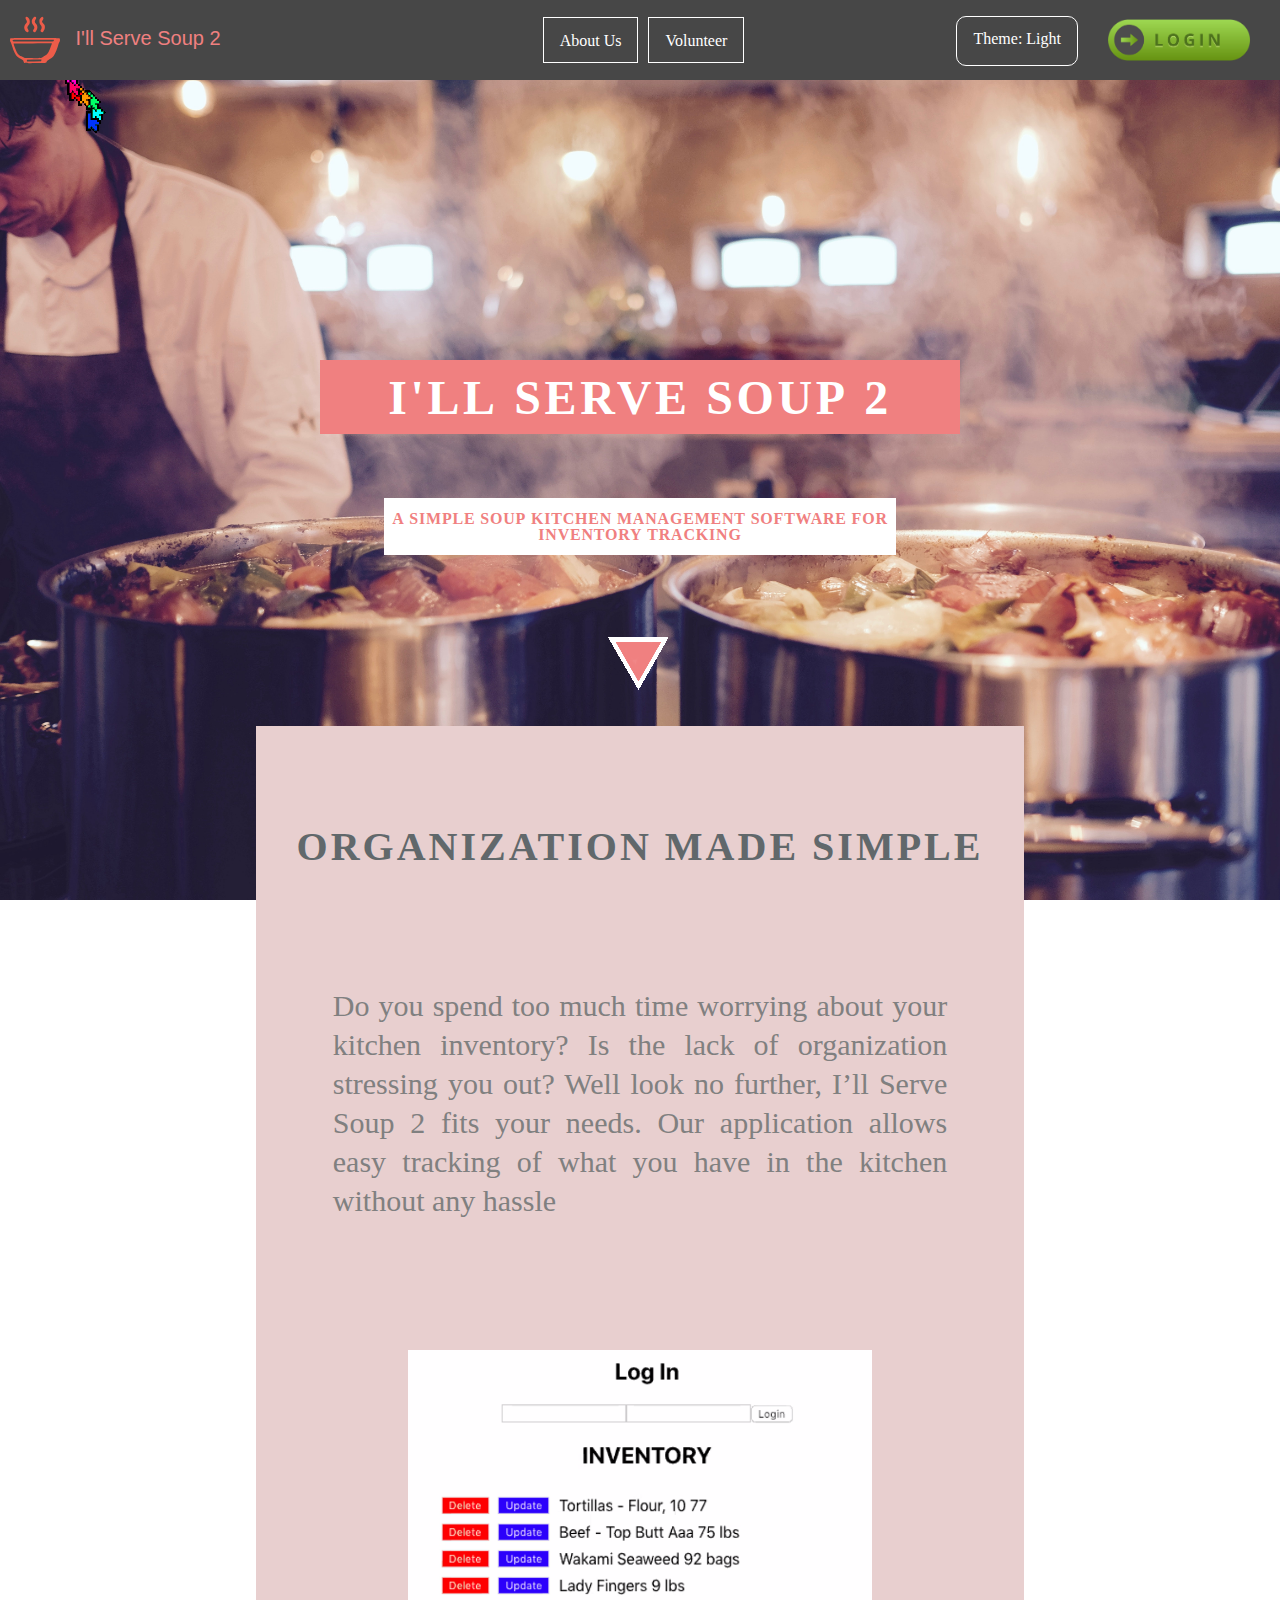
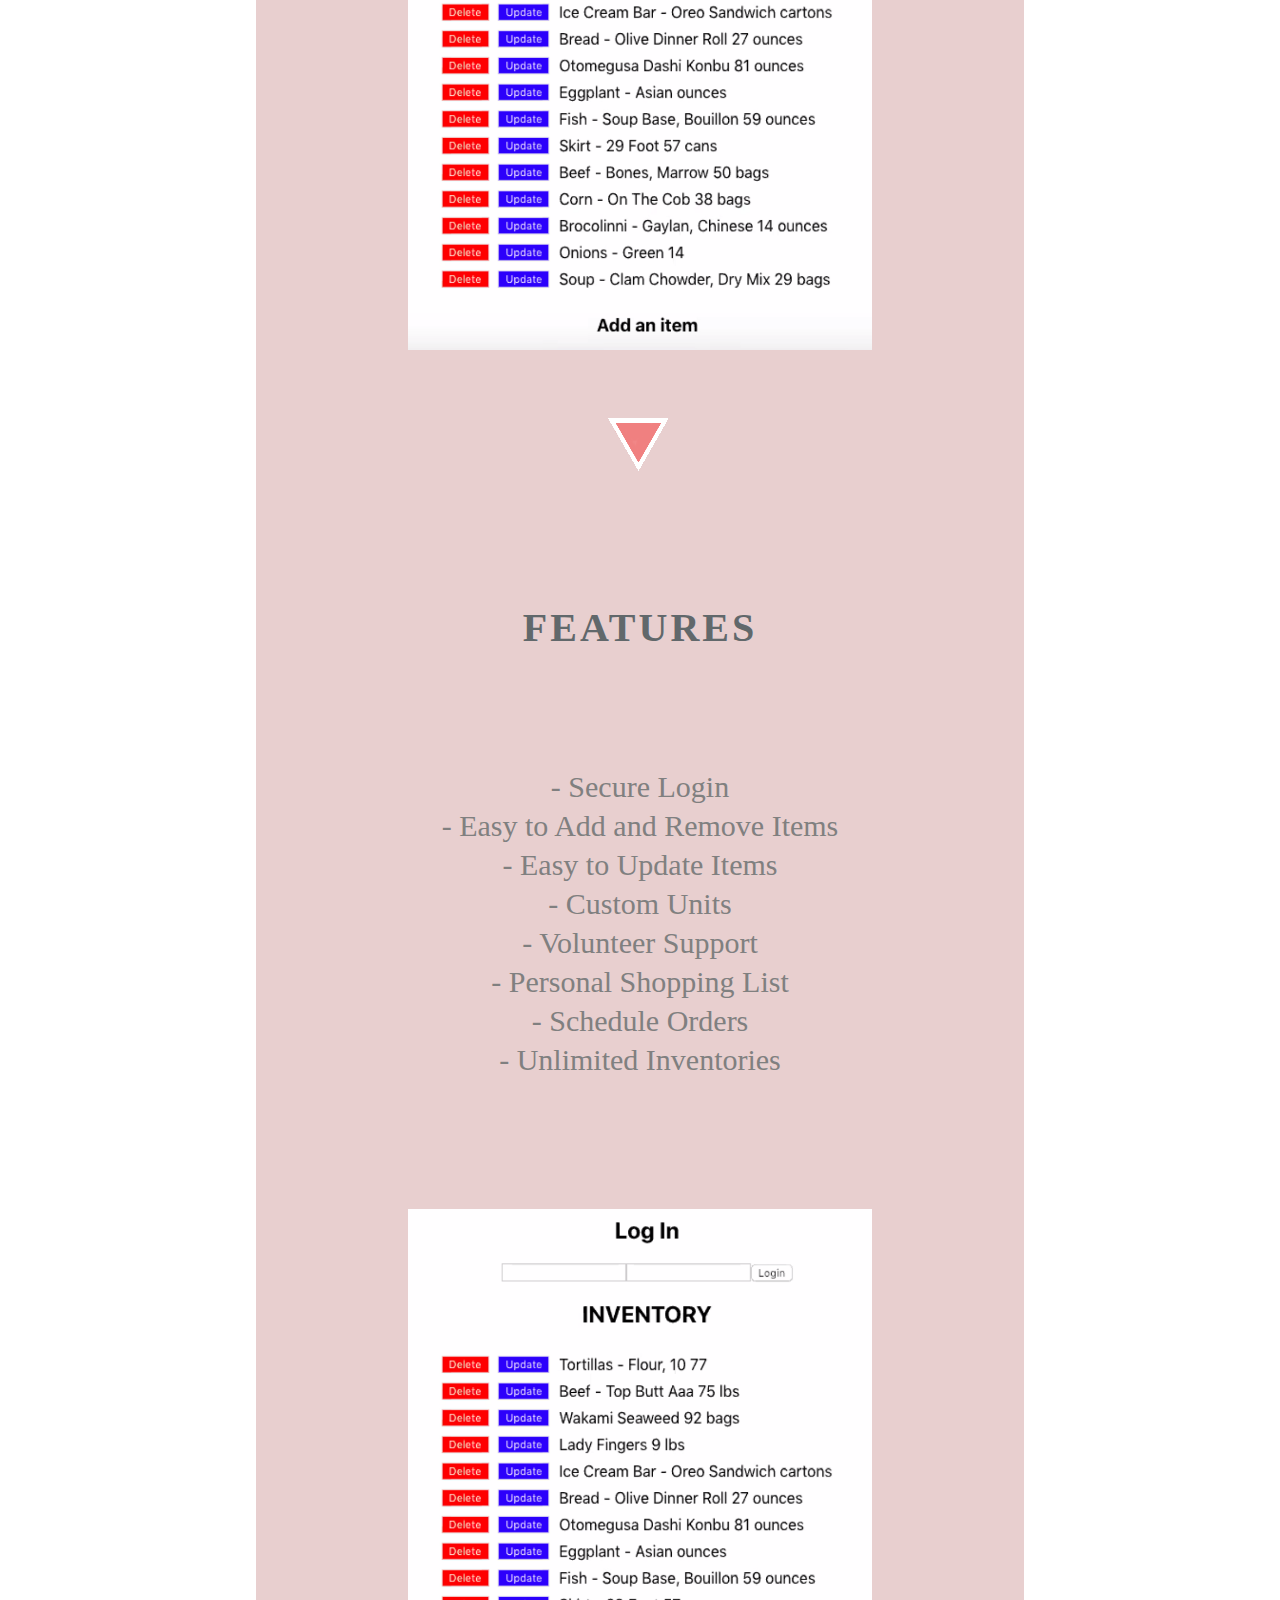
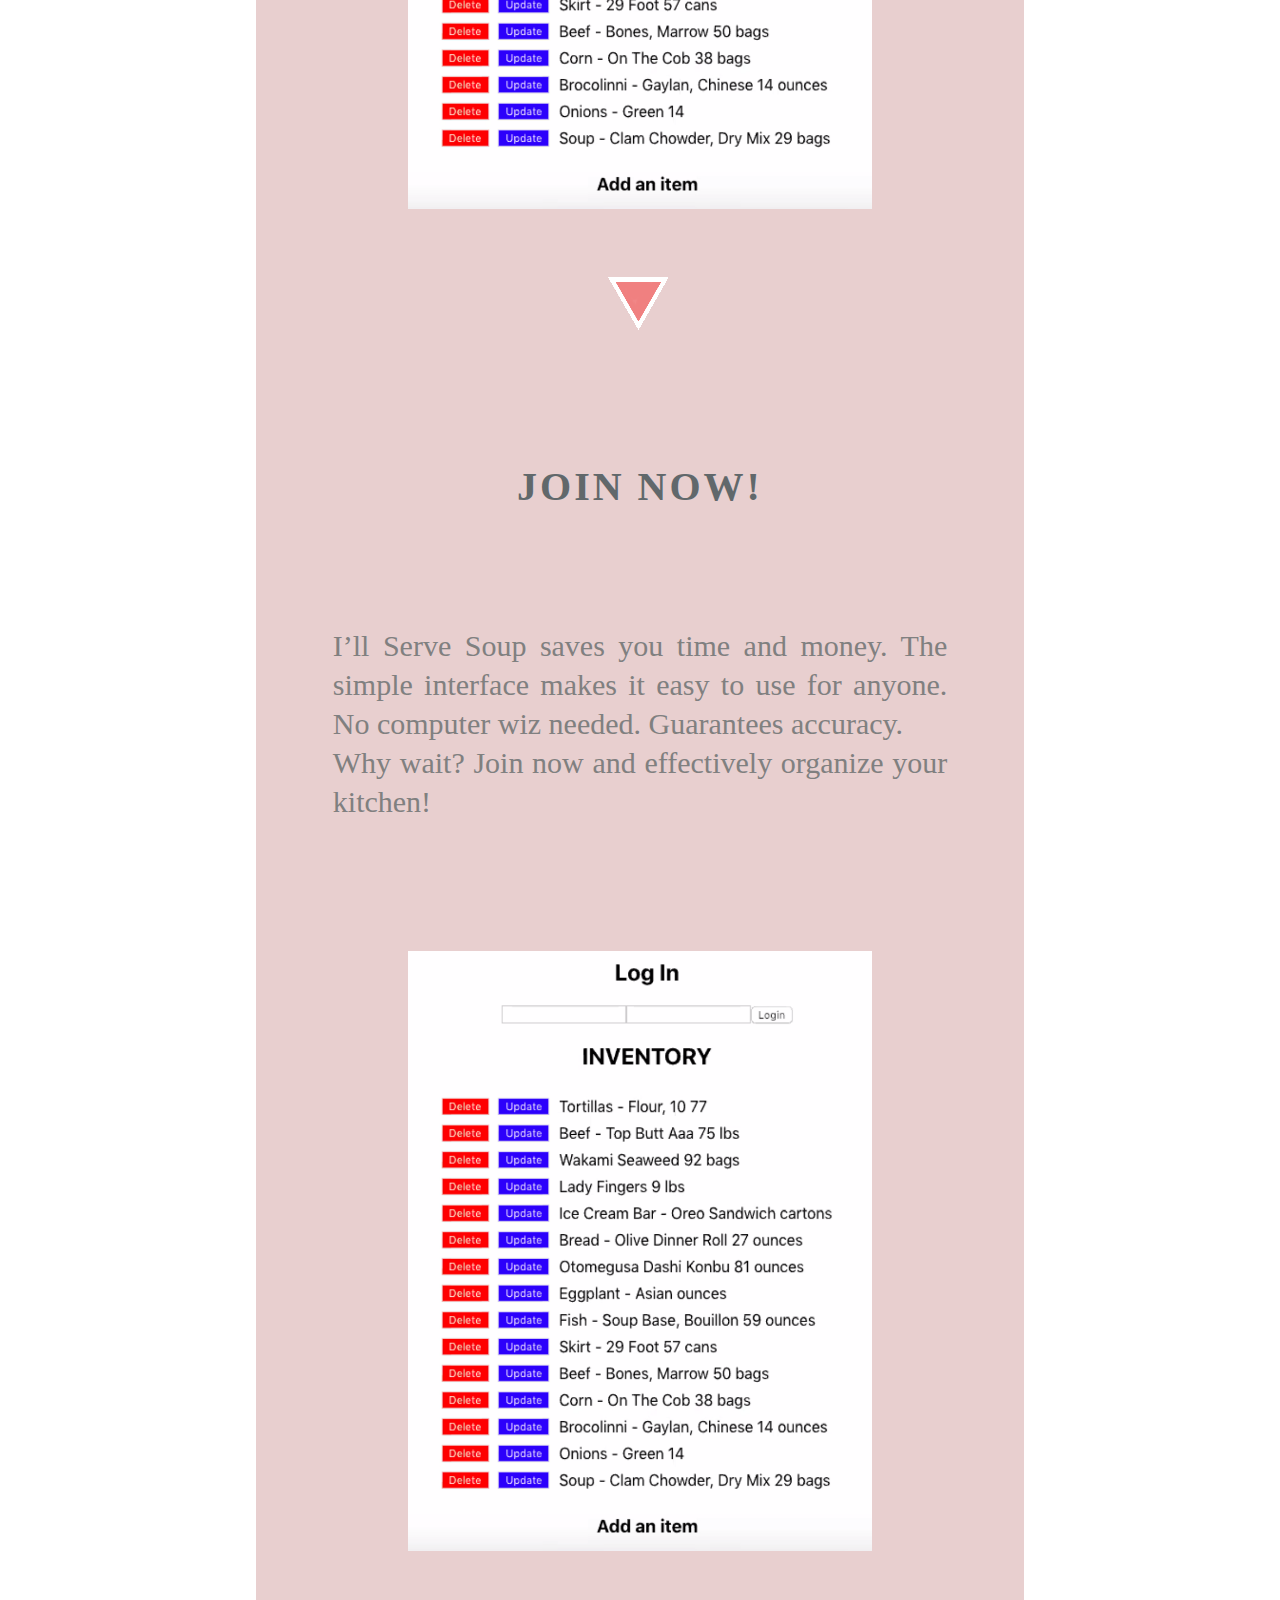
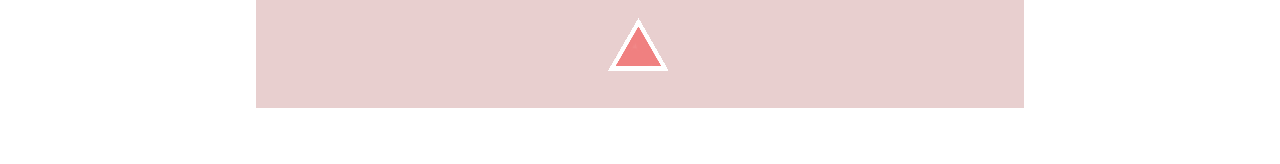
==== index.html @ d4e6e1e6 "added mouse trail" ====
<!DOCTYPE HTML>

<html>
    <head>
        <!-- PAGE TITLE AND SETUP -->
        <title>I'll Serve Soup 2</title>
        <meta charset="utf-8"/>
        <meta name="viewport" content="width=device-width, initial-scale=1, user-scalable=no" />
        <link rel="stylesheet" href="main.css" />
        <!-- END PAGE TITLE AND SETUP -->
    </head>
    <body>
        <div class="everything">
            <!-- cursor trail -->
            <div id="trail"> 
                <img src="/stretch/200.gif"   />
            </div>
            <!-- end cursor trail -->
            <!-- NAV -->
            <div class="nav">
                <div class="logo">
                    <img class="logosoup" style="vertical-align: middle" src="images/ISSlogo.svg">
                    I'll Serve Soup 2
                </div>
                <div class="pages">
                    <a href="/about.html" class="aboutus">About Us</a>
                    <a href="/volunteer.html" class="volunteer">Volunteer</a>
                </div>
                <div class="actions">
                    <a href="#" class="themeselect">Theme: Light</a>
                    <a href="https://ill-serve-soup-2.netlify.com/" target="_blank" class="btn"><img class="loginbtn" style="vertical-align: middle" src="images/login.png"></a>
                </div>
            </div> 
            <div class=placeholder></div> 
            <!-- END NAV   -->
        <section id="top" class="main-section">
            <div class="name">
                <!-- COMPANY NAME AND SLOGAN -->
                <h1 id="titlesoup">I'll Serve Soup 2</h1>
                <!-- OPTIONAL H2 THAT ADDS A WHITE BAR BELOW -->
                <!-- <h2>_________________</h2> -->
                <h3>A simple soup kitchen management software for inventory tracking</h3>
                <!-- END COMPANY NAME AND SLOGAN -->
                <!-- FIRST SCROLL BUTTON -->
                <div class="scroll">
                    <a class="vdown" href="#two">
                        <img id="one" src="/images/arrowdown.png">
                    </a>
                </div>
                <!-- END FIRST SCROLL BUTTON -->
            </div>
        </section>
        <section class="body-section-one">
            
            <!-- FIRST CONTENT -->
            <div class="content">
                <h4 class="header4" id="t1">Organization Made Simple</h4>
                <p class="ptag" id="p1">Do you spend too much time worrying about your kitchen inventory? Is the lack of organization stressing you out? Well look no further, I’ll Serve Soup 2 fits your needs. Our application allows easy tracking of what you have in the kitchen without any hassle</p>
                <div class="image-container">
                    <img class="phimg1" src="/images/phimg.png">
                </div>
                <!-- SCROLL BUTTON -->
                <div class="scroll">
                    <a class="vdown2" href="#three">
                        <img id="two" src="/images/arrowdown.png">
                    </a>
            </div>
                <!-- END SCROLL BUTTON -->
            </div>
            <!-- END FIRST CONTENT -->
        </section>
        <section class="body-section">
                <!-- START CONTENT -->
                <div class="content">
                    <h4 class="header4" id="t2">Features</h4>
                    <p class="ptag" id="p2">- Secure Login<br>- Easy to Add and Remove Items<br>- Easy to Update Items<br>- Custom Units<br>- Volunteer Support<br>- Personal Shopping List<br>- Schedule Orders<br>- Unlimited Inventories</p>
                    
                    <div class="image-container">
                        <img class="phimg2" src="/images/phimg.png">
                    </div>
                    <!-- START SCROLL -->
                    <div class="scroll">
                        <a class="vdown3" href="#four">
                            <img id="three" src="/images/arrowdown.png">
                        </a>
                    </div>
                    <!-- END SCROLL -->
                </div>
                <!-- END CONTENT -->
        </section>
        <section class="body-section">
            
                <!-- START CONTENT -->
                <div class="content">
                    <h4 class="header4" id="t3">Join Now!</h4>
                    <p class="ptag" id="p3">I’ll Serve Soup saves you time and money. The simple interface makes it easy to use for anyone. No computer wiz needed. Guarantees accuracy.<br>Why wait? Join now and effectively organize your kitchen!</p>
                    <div class="image-container">
                        <img class="phimg3" src="/images/phimg.png">
                    </div>
                    <!-- START SCROLL -->
                    <div class="scroll">
                        <a class="vdown4" href="#top">
                            <img id="four" src="/images/arrowup.png">
                        </a>
                    </div>
                    <!-- END SCROLL -->
                </div>
                <!-- END CONTENT -->
        </section>
        <!-- COPYRIGHT -->
        <section>
            <div class="footer">
                <h6>© Copyright - I'll Serve Soup 2</h6>
            </div>
        </section>
        <!-- END COPYRIGHT -->
        </div>
        <!-- SCRIPT CALLS INDEX.JS -->
        <script type="text/javascript" src="index.js"></script>
        <!-- END SCRIPT CALLS INDEX.JS -->
    </body>
</html>
---- main.css ----
/* http://meyerweb.com/eric/tools/css/reset/ 
   v2.0 | 20110126
   License: none (public domain)
*/

*{
    box-sizing: border-box;
}

html, body, div, span, applet, object, iframe,
h1, h2, h3, h4, h5, h6, p, blockquote, pre,
a, abbr, acronym, address, big, cite, code,
del, dfn, em, img, ins, kbd, q, s, samp,
small, strike, strong, sub, sup, tt, var,
b, u, i, center,
dl, dt, dd, ol, ul, li,
fieldset, form, label, legend,
table, caption, tbody, tfoot, thead, tr, th, td,
article, aside, canvas, details, embed, 
figure, figcaption, footer, header, hgroup, 
menu, nav, output, ruby, section, summary,
time, mark, audio, video {
	margin: 0;
	padding: 0;
	border: 0;
	font-size: 100%;
	font: inherit;
	vertical-align: baseline;
}
/* HTML5 display-role reset for older browsers */
article, aside, details, figcaption, figure, 
footer, header, hgroup, menu, nav, section {
	display: block;
}
body {
	line-height: 1;
}
ol, ul {
	list-style: none;
}
blockquote, q {
	quotes: none;
}
blockquote:before, blockquote:after,
q:before, q:after {
	content: '';
	content: none;
}
table {
	border-collapse: collapse;
	border-spacing: 0;
}

/* main css */
@font-face {
    font-family: "awesome-font";
    src: url(fontawesome-webfont.ttf) format("truetype");
}

html {
    background-size: cover;
    background-repeat: no-repeat;
    background-attachment: fixed;
    background-position: fixed;
    -webkit-background-size: cover;
    -moz-background-size: cover;
    -o-background-size: cover;
}

/* CUSTOM BACKGROUND CHANGE ON SCROLL */
html {
    background-image: url("/images/chef-bg.jpg");
}

html.two {
    background-image: url("/images/bgtwo.jpg");
}

html.three {
    background-image: url("/images/bgthree.jpg");
}

html.four {
    background-image: url("/images/bgfour.jpg");
}


/* END CUSTOM BACKGROUND CHANGE ON SCROLL */

#titlesoup {
    font-size: 3em;
    color: white;
    font-weight: 800;
    letter-spacing: 0.075em;
    text-transform: uppercase;
    font-family: "awesome-font", Verdana, Tahoma;
    background-color: lightcoral;
    margin: 0 30%;
    padding: 1% 0;
}

h2 {
    font-size: 3em;
    color: white;
    font-weight: 800;
    text-transform: uppercase;
    font-family: "awesome-font", Verdana, Tahoma;
    margin-bottom: 10px;
}

h3 {
    font-size: 1em;
    color: lightcoral;
    font-weight: 700;
    letter-spacing: 0.05em;
    text-transform: uppercase;
    font-family: "awesome-font", Verdana, Tahoma;
    margin: 5% 30%;
    padding: 1% 0;
    background-color: white;
}

h6 {
    padding: 20px;
    text-align: center;
    color: white;
}

.name {
    text-align: center;
    margin-top: 15%;
}

.content {
    background-color: #e8cfcf;
    margin-left: 20%;
    margin-right: 20%;
    display: flex;
    flex-direction: column;
    align-items: center;
}

.header4 {
    padding-top: 100px;
    padding-bottom: 50px;
    font-size: 2em;
    color: rgb(97, 104, 107);
    font-weight: 800;
    letter-spacing: 0.075em;
    text-transform: uppercase;
    font-family: "awesome-font", Verdana, Tahoma;
    margin: 0 0 1em;
    text-align: center;
}

.ptag {
    padding-bottom: 100px;
    padding-left: 10%;
    padding-right: 10%;
    color: grey;
    display: block;
    margin-block-start: 1em;
    margin-block-end: 1em;
    margin-inline-start: 0px;
    margin-inline-end: 0px;
    text-align: center;
    text-align: justify;
    font-size: 20px;
    line-height: 1.3;
}


.nav {
    /* overflow: hidden; */
    background-color: #474747;
    position: fixed;
    top: 0;
    width: 100%;
    height: 80px;
    display: flex;
    justify-content: space-between;
    padding: 0 10px;
    color: white;
    align-items: center;
}

.nav a {
   float: center;
   display: block;
   color: white;
   text-align: center;
   padding: 14px 16px;
   margin-left: 10px;
   text-decoration: none;
   
}

.nav a:hover {
    color: lightcoral;
}

.placeholder {
    height: 168px;
}

.actions {
    display: flex;
    
}

.pages {
    display: flex;
    margin-left: 110px;
}

.pages a {
    font-family: "awesome-font", Verdana, Tahoma;
    border: 1px solid white;
}

.scroll {
    padding-bottom: 20px;
}

.scroll {
    display:flex;
    justify-content: center;
}

.logosoup {
    width: 50px;
    height: 50px;
    margin-right: 10px;
}

.logo {
    color: lightcoral;
    font-size: 20px;
    font-family: 'Franklin Gothic Medium', 'Arial Narrow', Arial, sans-serif
}

.loginbtn {
    width: 150px;
    height: 50px;
}

.themeselect {
    border: 1px solid white;
    height: 50px;
    margin-top: 15px;
    border-radius: 10px;
}

#t1, #t2, #t3, #tabout, #tv {
    font-size: 40px;
}

#p1, #p2, #p3, #pabout, #pv {
    font-size: 30px;
}

#p2, #pv {
    text-align: center;
}

.image-container {
    height: 600px;
    width: 100%;
    padding: 0px 20px;
    margin-bottom: 50px;
    display: flex;
    justify-content: center;
    align-items: center;
}

.phimg1, .phimg2, .phimg3, .phimg4  {
    width: auto;
    height: auto;
    max-height: 100%;
    max-width: 100%;
}

/* STRETCH FUN STUFF */
/* cursor trail */
.left {
    -moz-transform: scaleX(-1);
    -o-transform: scaleX(-1);
    -webkit-transform: scaleX(-1);
    transform: scaleX(-1);
    filter: FlipH;
    -ms-filter: "FlipH";
}
.right {
    -moz-transform: scaleX(1);
    -o-transform: scaleX(1);
    -webkit-transform: scaleX(1);
    transform: scaleX(1);
    filter: FlipH;
    -ms-filter: "FlipH";
}
#trail {transition: transform .1s}



/* MEDIA QUERIES FOR RESPONSIVE LAYOUT */
 
@media(max-width:1426px) {
    #titlesoup {
        margin: 0 25%;
        padding: 1% 0;
    }
}

@media(max-width:1148px) {
    #titlesoup {
        margin: 0 20%;
        padding: 1% 0;
    }
}

@media(max-width: 987px) {
    #pabout {
        font-size: 20px;
    }
}

@media(max-width: 927px) {
    .logo {
        white-space: nowrap;
    }

    .aboutus {
        white-space: nowrap;
    }

    .themeselect {
        white-space: nowrap;
    }

    #t1, #t2, #t3, #tabout, #tv {
        font-size: 30px;
    }
    
    #p1, #p2, #p3, #pabout, #pv {
        font-size: 20px;
    }
    
}

@media(max-width:962px) {
    #titlesoup {
        margin: 0 15%;
        padding: 1% 0;
    }
}

@media(max-width: 897px) {
    .nav {
        flex-direction: column;
        height: auto;
    }
    .pages {
        margin-left: 0px;
    }
    
    .pages a {
        font-family: "awesome-font", Verdana, Tahoma;
        border: none;
        margin-top: 15px;
        margin-left: 60px;
        margin-right: 60px;
    }

    .actions {
        border-top: 1px solid gray;
        display: flex;
        align-items: center;
    }

    .actions a {
        margin: 0 40px;
    }

    .loginbtn {
        width: 120px;
        height: 40px;
        padding-left: 20px;
    }

    .logo {
        font-size: 20px;
    }

    .themeselect {
        border: none;
    }
}

@media(max-width:829px) {
    #titlesoup {
        font-size: 2em;
        margin: 0 20%;
        padding: 1% 0;
    }
    h3 {
        margin: 5% 10%;
        padding: 1% 1%;
        background-color: white;
    }
    .content {
        background-color: #e8cfcf;
        margin-left: 10%;
        margin-right: 10%;
    }
}

@media(max-width: 668px) {

    .themeselect {
        border: none;
        height: 50px;
        margin-top: 15px;
        border-radius: 10px;
    }

    .loginbtn {
        width: 120px;
        height: 40px;
    }

    .actions {
        display: flex;
        align-items: center;
    }
}

@media(max-width:652px) {
    #titlesoup {
        font-size: 2em;
        margin: 0 15%;
        padding: 1% 0;
    }
}

@media (max-width:563px) {
    #titlesoup {
        font-size: 2em;
        margin: 30% 8%;
        padding: 5% 1%;
    }
}

@media (max-width:547px) {
    #titlesoup {
        font-size: 2em;
        margin: 30% 8%;
        padding: 5% 1%;
    }

    .logo {
        font-size: 15px;
    }

    .ptag {
        font-size: 15px;
    }
    .logosoup {
        width: 30px;
        height: 30px;
        margin-right: 10px;
    }
}

@media (max-width: 510px) {
    #pabout {
        font-size: 15px;
    }
    #tv {
        font-size: 20px;
    }
}

@media (max-width: 486px) {
    .nav a {
        padding: 14px 8px;
        white-space: nowrap;
    }

    #titlesoup {
        white-space: nowrap;
        font-size: 30px;
    }
}

@media (max-width: 441px) {
    #titlesoup {
        font-size: 20px;
    }
}
/* END MEDIA QUERIES FOR RESPONSIVE LAYOUT */
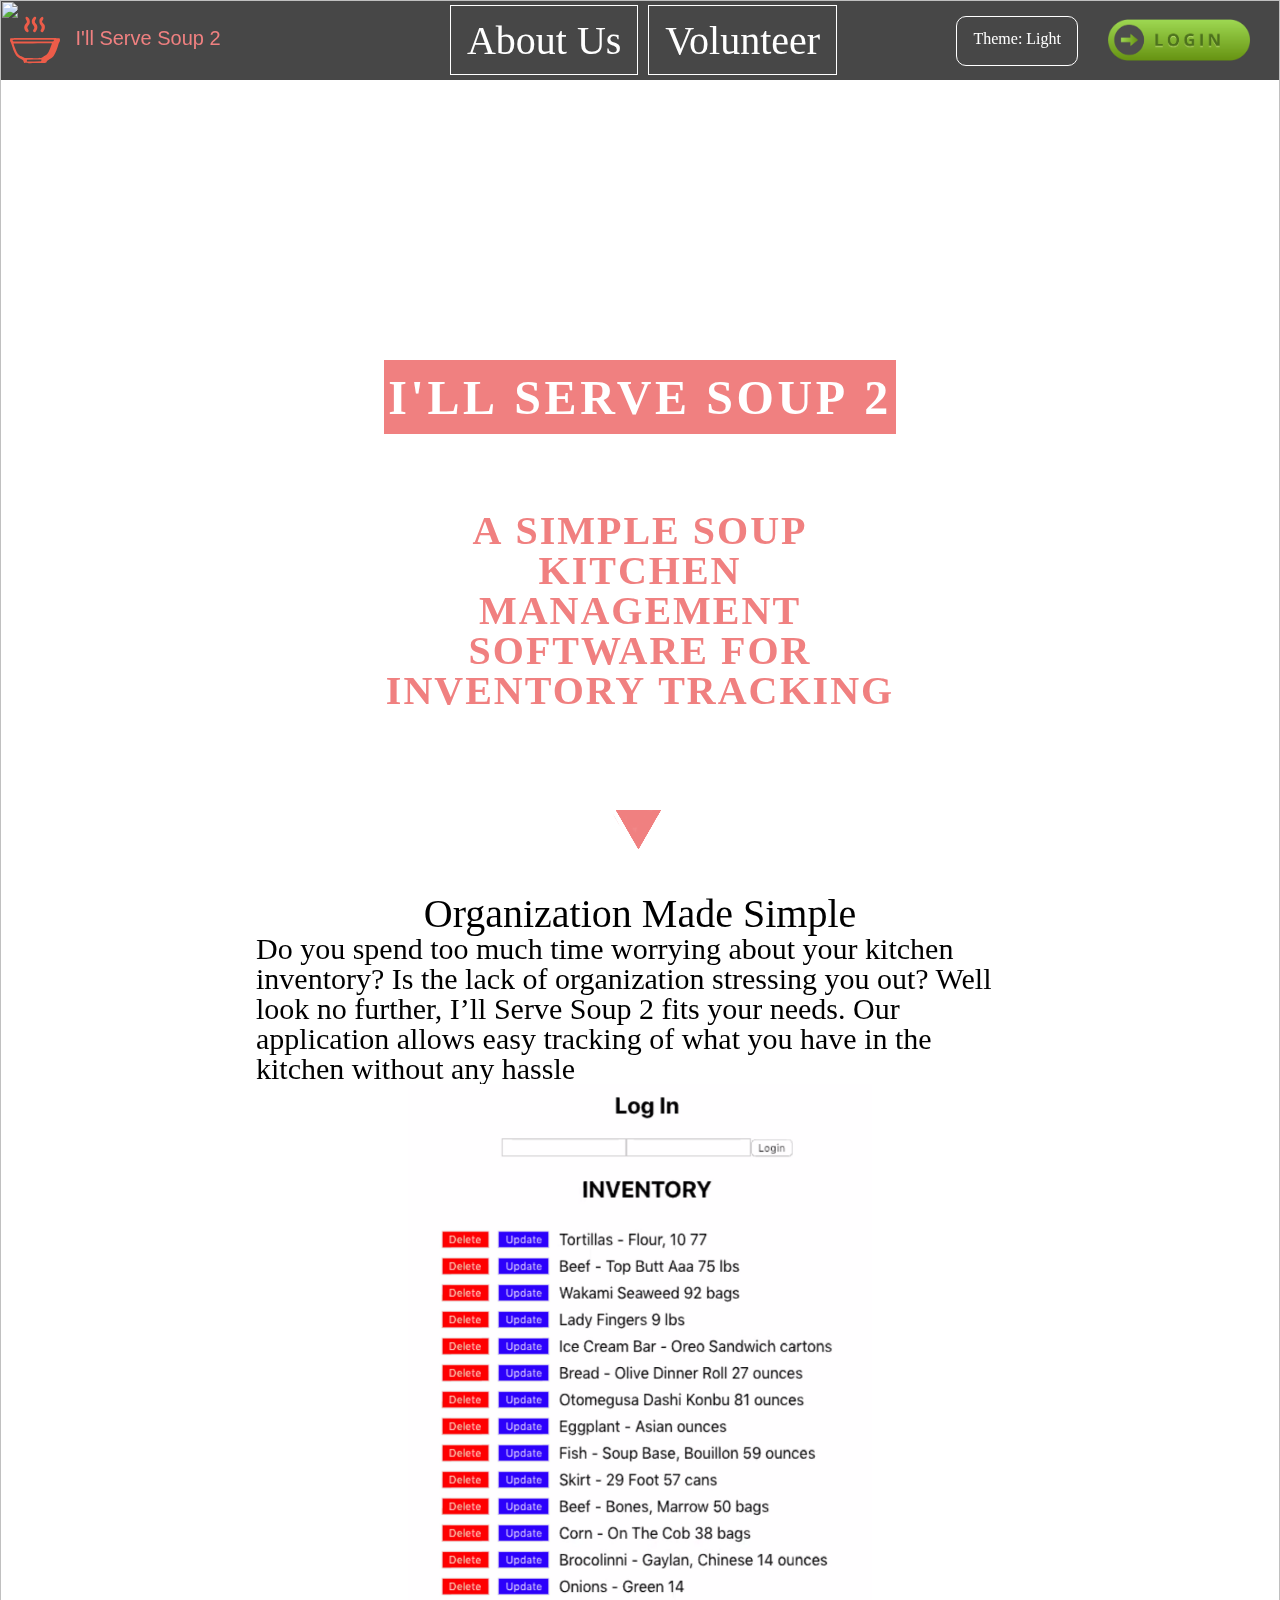
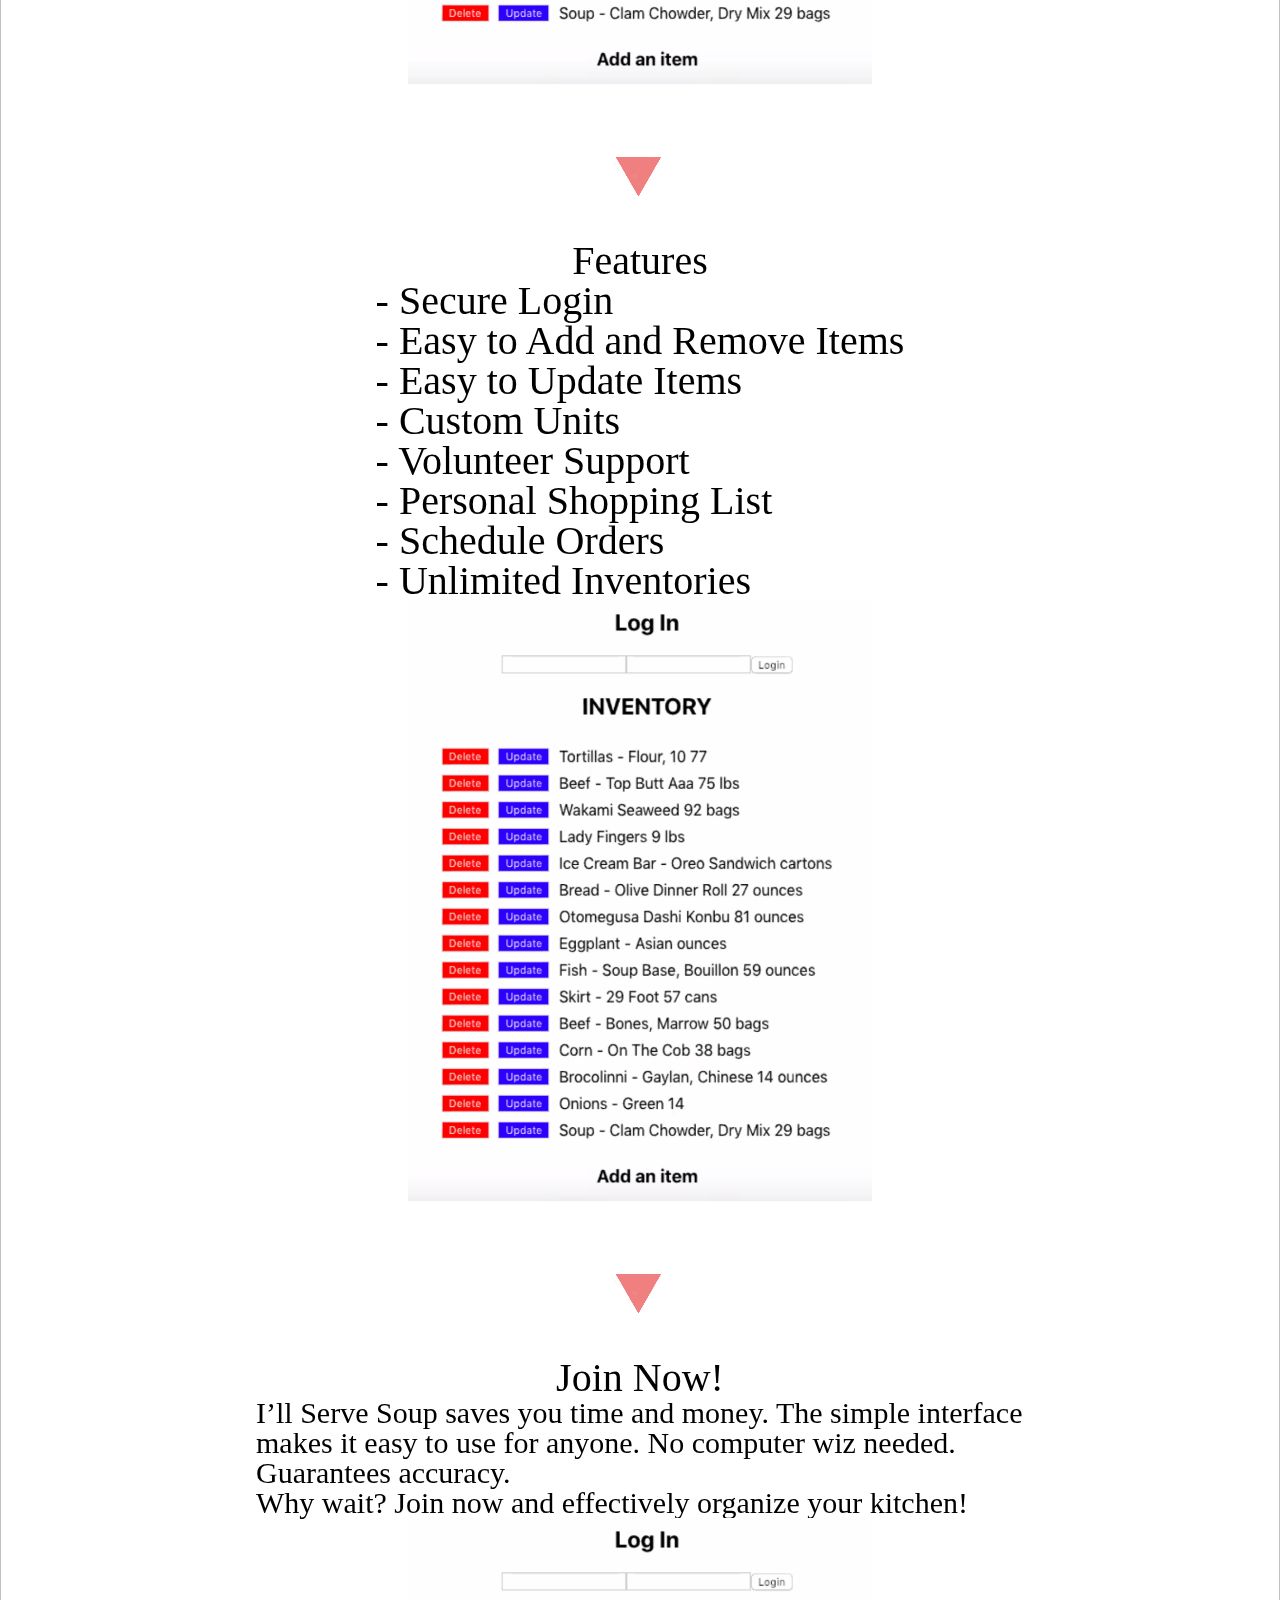
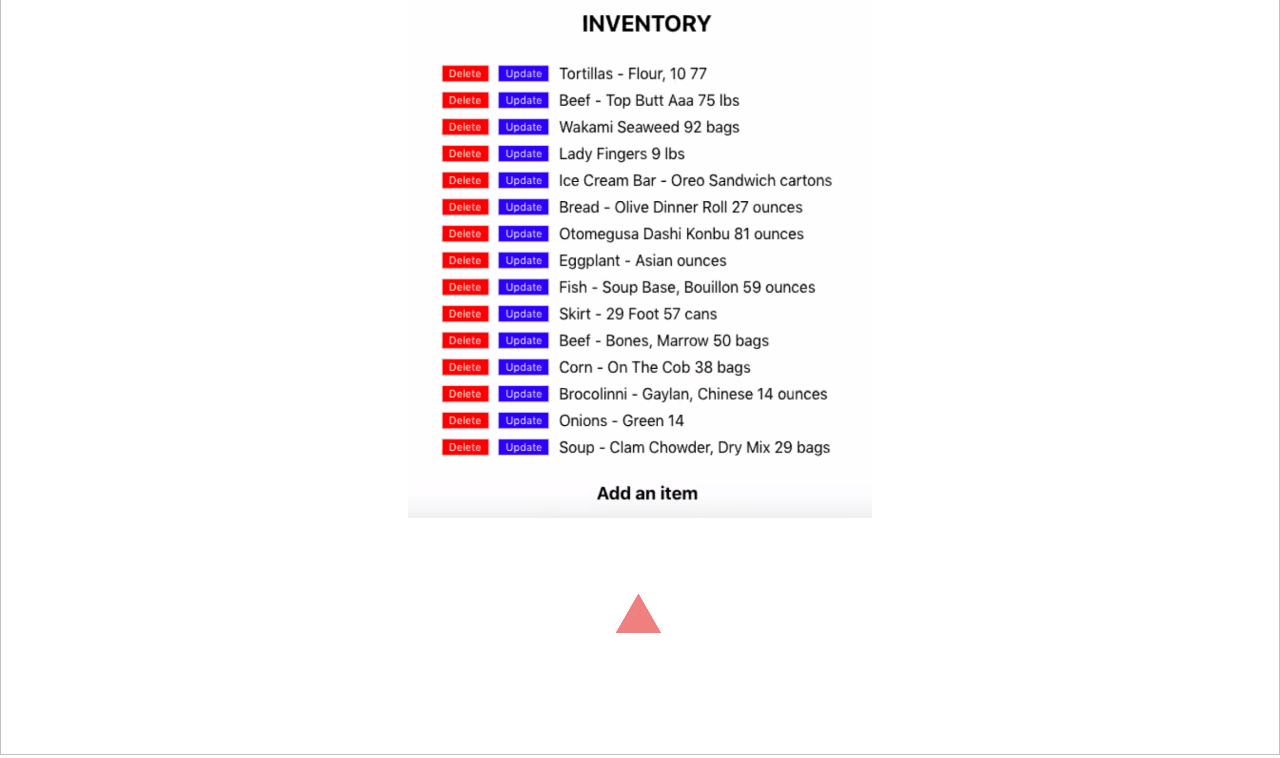
==== commit 29021b93: "added more stuff" ====
--- a/index.html
+++ b/index.html
@@ -9,12 +9,16 @@
         <link rel="stylesheet" href="main.css" />
         <!-- END PAGE TITLE AND SETUP -->
     </head>
-    <body>
+    <body background="https://media.giphy.com/media/9WC8WTZsFxkRi/giphy.gif">
+        <div id="trail"> 
+                <img src="https://media3.giphy.com/media/MmDINOMQC8cOk/source.gif"   />
+            </div>
+        <div id="bubbles">
+            <img id="bubbleimg" src="https://static.fjcdn.com/gifs/Space+travel+or+rain+in+the+ht_0569f7_4808622.gif"/>
+        </div>
         <div class="everything">
             <!-- cursor trail -->
-            <div id="trail"> 
-                <img src="/stretch/200.gif"   />
-            </div>
+           
             <!-- end cursor trail -->
             <!-- NAV -->
             <div class="nav">
@@ -23,8 +27,8 @@
                     I'll Serve Soup 2
                 </div>
                 <div class="pages">
-                    <a href="/about.html" class="aboutus">About Us</a>
-                    <a href="/volunteer.html" class="volunteer">Volunteer</a>
+                    <a href="/about.html" class="rainbow">About Us</a>
+                    <a href="/volunteer.html" class="rainbow">Volunteer</a>
                 </div>
                 <div class="actions">
                     <a href="#" class="themeselect">Theme: Light</a>
@@ -36,10 +40,13 @@
         <section id="top" class="main-section">
             <div class="name">
                 <!-- COMPANY NAME AND SLOGAN -->
-                <h1 id="titlesoup">I'll Serve Soup 2</h1>
+                <h1 id="titlesoup" class="rainbow">I'll Serve Soup 2</h1>
+
+
+                
                 <!-- OPTIONAL H2 THAT ADDS A WHITE BAR BELOW -->
                 <!-- <h2>_________________</h2> -->
-                <h3>A simple soup kitchen management software for inventory tracking</h3>
+                <h3 class="rainbow">A simple soup kitchen management software for inventory tracking</h3>
                 <!-- END COMPANY NAME AND SLOGAN -->
                 <!-- FIRST SCROLL BUTTON -->
                 <div class="scroll">
@@ -54,8 +61,8 @@
             
             <!-- FIRST CONTENT -->
             <div class="content">
-                <h4 class="header4" id="t1">Organization Made Simple</h4>
-                <p class="ptag" id="p1">Do you spend too much time worrying about your kitchen inventory? Is the lack of organization stressing you out? Well look no further, I’ll Serve Soup 2 fits your needs. Our application allows easy tracking of what you have in the kitchen without any hassle</p>
+                <h4 class="rainbow" id="t1">Organization Made Simple</h4>
+                <p class="rainbow" id="p1">Do you spend too much time worrying about your kitchen inventory? Is the lack of organization stressing you out? Well look no further, I’ll Serve Soup 2 fits your needs. Our application allows easy tracking of what you have in the kitchen without any hassle</p>
                 <div class="image-container">
                     <img class="phimg1" src="/images/phimg.png">
                 </div>
@@ -72,8 +79,8 @@
         <section class="body-section">
                 <!-- START CONTENT -->
                 <div class="content">
-                    <h4 class="header4" id="t2">Features</h4>
-                    <p class="ptag" id="p2">- Secure Login<br>- Easy to Add and Remove Items<br>- Easy to Update Items<br>- Custom Units<br>- Volunteer Support<br>- Personal Shopping List<br>- Schedule Orders<br>- Unlimited Inventories</p>
+                    <h4 class="rainbow" id="t2">Features</h4>
+                    <p class="rainbow">- Secure Login<br>- Easy to Add and Remove Items<br>- Easy to Update Items<br>- Custom Units<br>- Volunteer Support<br>- Personal Shopping List<br>- Schedule Orders<br>- Unlimited Inventories</p>
                     
                     <div class="image-container">
                         <img class="phimg2" src="/images/phimg.png">
@@ -92,8 +99,8 @@
             
                 <!-- START CONTENT -->
                 <div class="content">
-                    <h4 class="header4" id="t3">Join Now!</h4>
-                    <p class="ptag" id="p3">I’ll Serve Soup saves you time and money. The simple interface makes it easy to use for anyone. No computer wiz needed. Guarantees accuracy.<br>Why wait? Join now and effectively organize your kitchen!</p>
+                    <h4 class="rainbow" id="t3">Join Now!</h4>
+                    <p class="rainbow" id="p3">I’ll Serve Soup saves you time and money. The simple interface makes it easy to use for anyone. No computer wiz needed. Guarantees accuracy.<br>Why wait? Join now and effectively organize your kitchen!</p>
                     <div class="image-container">
                         <img class="phimg3" src="/images/phimg.png">
                     </div>
@@ -110,7 +117,7 @@
         <!-- COPYRIGHT -->
         <section>
             <div class="footer">
-                <h6>© Copyright - I'll Serve Soup 2</h6>
+                <h6 class="rainbow">© Copyright - I'll Serve Soup 2</h6>
             </div>
         </section>
         <!-- END COPYRIGHT -->
--- a/main.css
+++ b/main.css
@@ -67,8 +67,13 @@
     -o-background-size: cover;
 }
 
+body {
+    background-repeat: no-repeat;
+    background-size: 100% 100%;
+}
+
 /* CUSTOM BACKGROUND CHANGE ON SCROLL */
-html {
+/* html {
     background-image: url("/images/chef-bg.jpg");
 }
 
@@ -82,7 +87,7 @@
 
 html.four {
     background-image: url("/images/bgfour.jpg");
-}
+} */
 
 
 /* END CUSTOM BACKGROUND CHANGE ON SCROLL */
@@ -132,7 +137,7 @@
 }
 
 .content {
-    background-color: #e8cfcf;
+    background-image: url("https://upload.wikimedia.org/wikipedia/commons/f/f5/Computer-screen-code-glitch-animation-gif-background-free.gif");
     margin-left: 20%;
     margin-right: 20%;
     display: flex;
@@ -300,201 +305,74 @@
 }
 #trail {transition: transform .1s}
 
-
-
-/* MEDIA QUERIES FOR RESPONSIVE LAYOUT */
+#bubbles {
+    position: absolute;
+    z-index: 1000;
+    height: 100%;
+    width: 100%;
+}
+
+
+#bubbleimg {
+    height: 100%;
+    width: 100%;
+}
+
+body {
+    cursor: url("https://pa1.narvii.com/6820/643460188d751b3e421c6ae47d858f37b4b38ecb_128.gif"), auto;
+
+}
+
+
+.rainbow {
+    font-size: 40px;
+    /* Chrome, Safari, Opera */
+   -webkit-animation: rainbow 3s infinite; 
+   
+   /* Internet Explorer */
+   -ms-animation: rainbow 3s infinite;
+   
+   /* Standar Syntax */
+   animation: rainbow 3s infinite; 
+ }
  
-@media(max-width:1426px) {
-    #titlesoup {
-        margin: 0 25%;
-        padding: 1% 0;
-    }
-}
-
-@media(max-width:1148px) {
-    #titlesoup {
-        margin: 0 20%;
-        padding: 1% 0;
-    }
-}
-
-@media(max-width: 987px) {
-    #pabout {
-        font-size: 20px;
-    }
-}
-
-@media(max-width: 927px) {
-    .logo {
-        white-space: nowrap;
-    }
-
-    .aboutus {
-        white-space: nowrap;
-    }
-
-    .themeselect {
-        white-space: nowrap;
-    }
-
-    #t1, #t2, #t3, #tabout, #tv {
-        font-size: 30px;
-    }
-    
-    #p1, #p2, #p3, #pabout, #pv {
-        font-size: 20px;
-    }
-    
-}
-
-@media(max-width:962px) {
-    #titlesoup {
-        margin: 0 15%;
-        padding: 1% 0;
-    }
-}
-
-@media(max-width: 897px) {
-    .nav {
-        flex-direction: column;
-        height: auto;
-    }
-    .pages {
-        margin-left: 0px;
-    }
-    
-    .pages a {
-        font-family: "awesome-font", Verdana, Tahoma;
-        border: none;
-        margin-top: 15px;
-        margin-left: 60px;
-        margin-right: 60px;
-    }
-
-    .actions {
-        border-top: 1px solid gray;
-        display: flex;
-        align-items: center;
-    }
-
-    .actions a {
-        margin: 0 40px;
-    }
-
-    .loginbtn {
-        width: 120px;
-        height: 40px;
-        padding-left: 20px;
-    }
-
-    .logo {
-        font-size: 20px;
-    }
-
-    .themeselect {
-        border: none;
-    }
-}
-
-@media(max-width:829px) {
-    #titlesoup {
-        font-size: 2em;
-        margin: 0 20%;
-        padding: 1% 0;
-    }
-    h3 {
-        margin: 5% 10%;
-        padding: 1% 1%;
-        background-color: white;
-    }
-    .content {
-        background-color: #e8cfcf;
-        margin-left: 10%;
-        margin-right: 10%;
-    }
-}
-
-@media(max-width: 668px) {
-
-    .themeselect {
-        border: none;
-        height: 50px;
-        margin-top: 15px;
-        border-radius: 10px;
-    }
-
-    .loginbtn {
-        width: 120px;
-        height: 40px;
-    }
-
-    .actions {
-        display: flex;
-        align-items: center;
-    }
-}
-
-@media(max-width:652px) {
-    #titlesoup {
-        font-size: 2em;
-        margin: 0 15%;
-        padding: 1% 0;
-    }
-}
-
-@media (max-width:563px) {
-    #titlesoup {
-        font-size: 2em;
-        margin: 30% 8%;
-        padding: 5% 1%;
-    }
-}
-
-@media (max-width:547px) {
-    #titlesoup {
-        font-size: 2em;
-        margin: 30% 8%;
-        padding: 5% 1%;
-    }
-
-    .logo {
-        font-size: 15px;
-    }
-
-    .ptag {
-        font-size: 15px;
-    }
-    .logosoup {
-        width: 30px;
-        height: 30px;
-        margin-right: 10px;
-    }
-}
-
-@media (max-width: 510px) {
-    #pabout {
-        font-size: 15px;
-    }
-    #tv {
-        font-size: 20px;
-    }
-}
-
-@media (max-width: 486px) {
-    .nav a {
-        padding: 14px 8px;
-        white-space: nowrap;
-    }
-
-    #titlesoup {
-        white-space: nowrap;
-        font-size: 30px;
-    }
-}
-
-@media (max-width: 441px) {
-    #titlesoup {
-        font-size: 20px;
-    }
-}
-/* END MEDIA QUERIES FOR RESPONSIVE LAYOUT */+ /* Chrome, Safari, Opera */
+ @-webkit-keyframes rainbow{
+   0%{color: orange;}	
+   10%{color: purple;}	
+     20%{color: red;}
+   30%{color: CadetBlue;}
+     40%{color: yellow;}
+   50%{color: coral;}
+     60%{color: green;}
+   70%{color: cyan;}
+   80%{color: DeepPink;}
+   90%{color: DodgerBlue;}
+     100%{color: orange;}
+ }
+ 
+ /* Internet Explorer */
+ @-ms-keyframes rainbow{
+   0%{color: orange;}	
+   10%{color: purple;}	
+     20%{color: red;}
+     40%{color: yellow;}
+     60%{color: green;}
+     100%{color: orange;}
+ }
+ 
+ /* Standar Syntax */
+ @keyframes rainbow{
+   0%{color: orange;}	
+   10%{color: purple;}	
+     20%{color: red;}
+     40%{color: yellow;}
+     60%{color: green;}
+     100%{color: orange;}
+ }
+
+
+
+
+
+
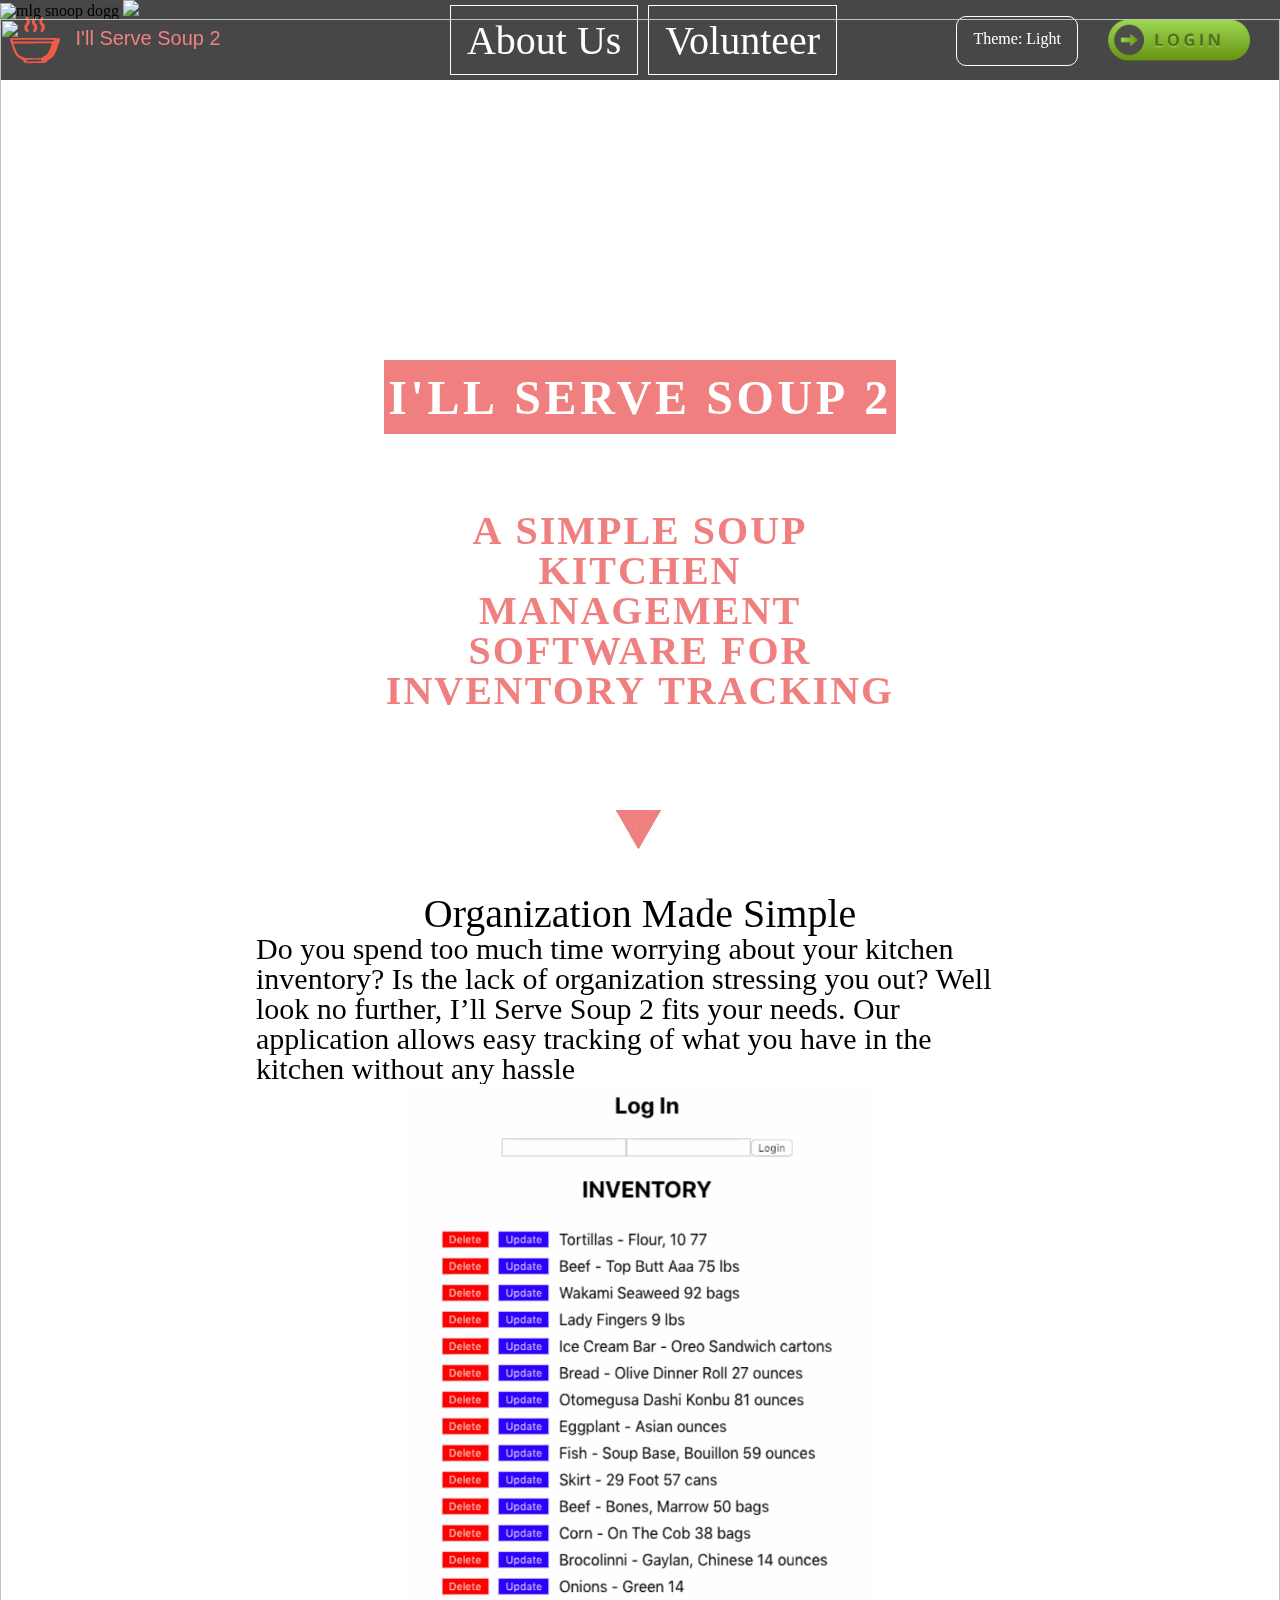
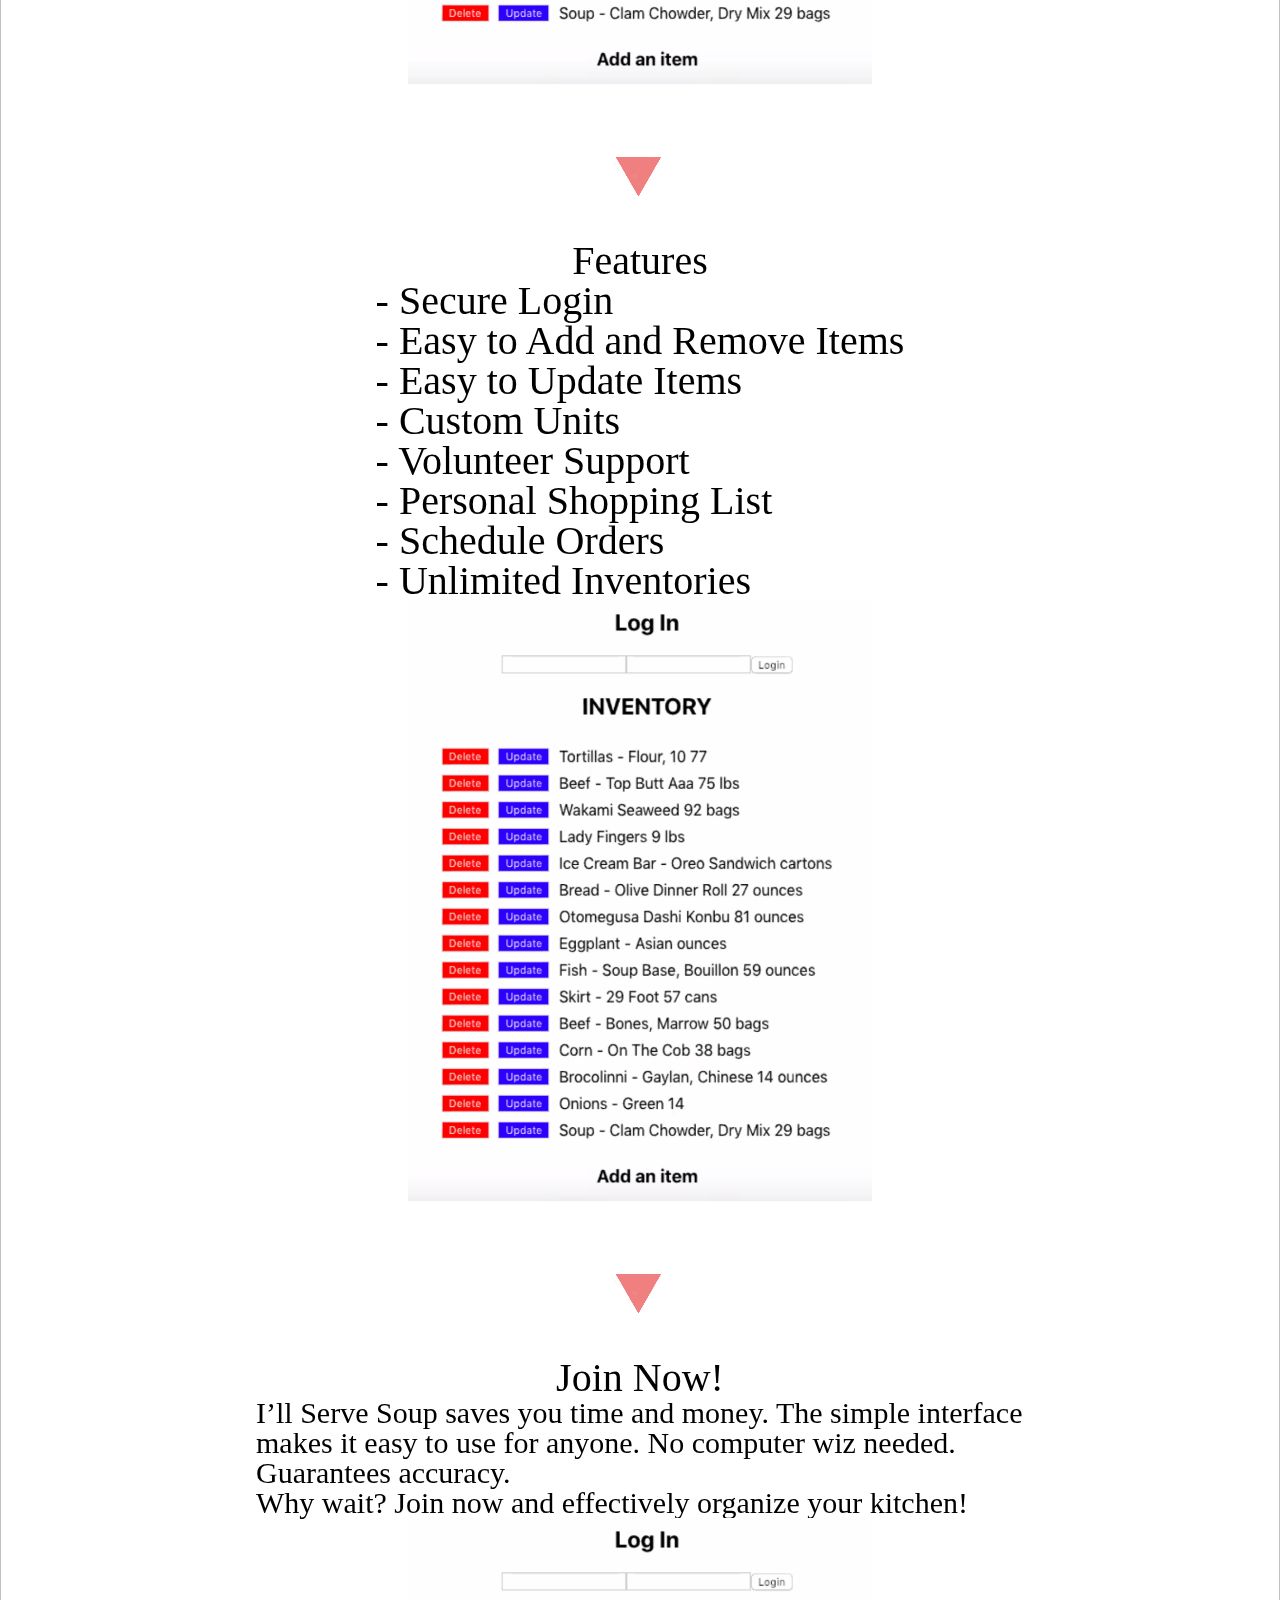
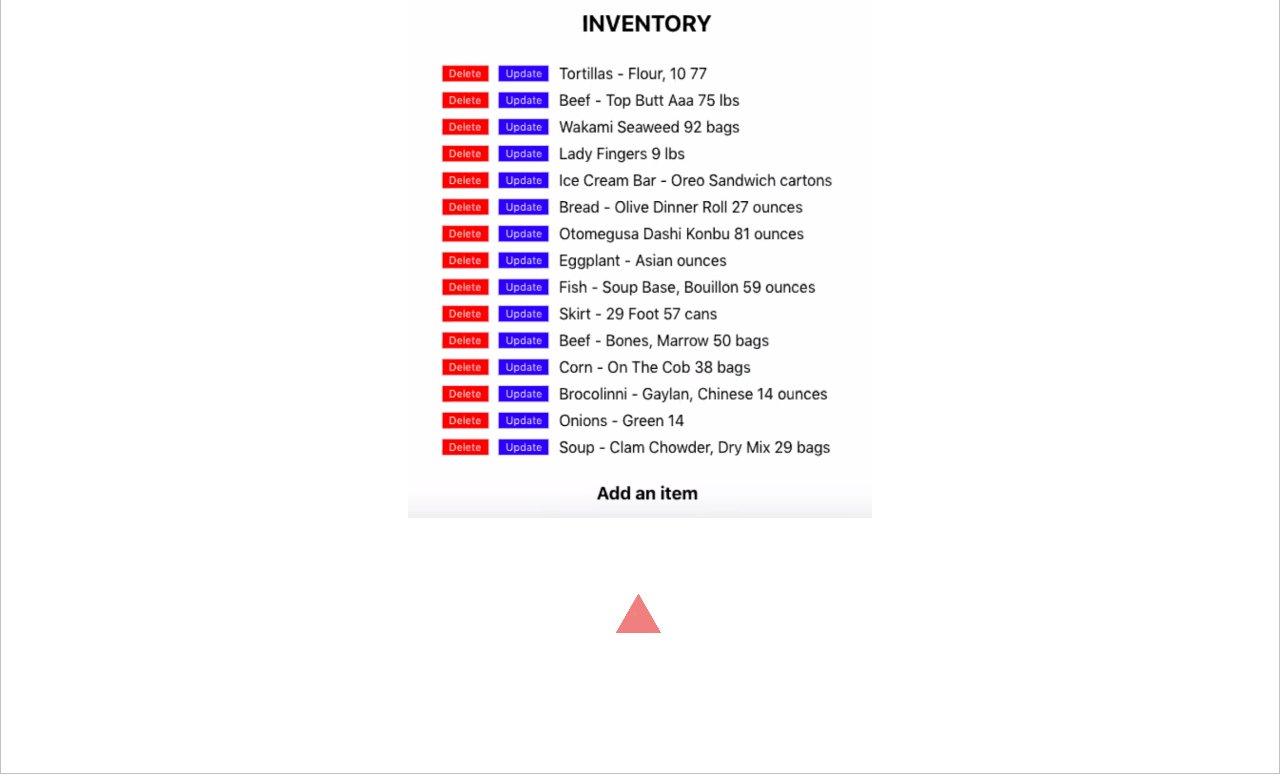
==== commit 87dcf1cd: "more" ====
--- a/index.html
+++ b/index.html
@@ -14,9 +14,13 @@
                 <img src="https://media3.giphy.com/media/MmDINOMQC8cOk/source.gif"   />
             </div>
         <div id="bubbles">
+                <img src="http://i0.kym-cdn.com/photos/images/original/000/858/365/853.gif" alt="mlg snoop dogg" class="mlg-snoop-dogg" width="20%"/>
+                <img src="http://loomynarty420noscope.webstarts.com/uploads/tumblr_ncitcy5oJx1snslrwo1_500.gif" al="mlg noscoped" class="mlg-no-scope" width="100%"/>
+                
             <img id="bubbleimg" src="https://static.fjcdn.com/gifs/Space+travel+or+rain+in+the+ht_0569f7_4808622.gif"/>
         </div>
         <div class="everything">
+                
             <!-- cursor trail -->
            
             <!-- end cursor trail -->
@@ -64,7 +68,7 @@
                 <h4 class="rainbow" id="t1">Organization Made Simple</h4>
                 <p class="rainbow" id="p1">Do you spend too much time worrying about your kitchen inventory? Is the lack of organization stressing you out? Well look no further, I’ll Serve Soup 2 fits your needs. Our application allows easy tracking of what you have in the kitchen without any hassle</p>
                 <div class="image-container">
-                    <img class="phimg1" src="/images/phimg.png">
+                    <img class="phimg1" id="loading"  src="/images/phimg.png">
                 </div>
                 <!-- SCROLL BUTTON -->
                 <div class="scroll">
@@ -83,7 +87,7 @@
                     <p class="rainbow">- Secure Login<br>- Easy to Add and Remove Items<br>- Easy to Update Items<br>- Custom Units<br>- Volunteer Support<br>- Personal Shopping List<br>- Schedule Orders<br>- Unlimited Inventories</p>
                     
                     <div class="image-container">
-                        <img class="phimg2" src="/images/phimg.png">
+                        <img class="phimg2" id="loading" src="/images/phimg.png">
                     </div>
                     <!-- START SCROLL -->
                     <div class="scroll">
@@ -102,7 +106,7 @@
                     <h4 class="rainbow" id="t3">Join Now!</h4>
                     <p class="rainbow" id="p3">I’ll Serve Soup saves you time and money. The simple interface makes it easy to use for anyone. No computer wiz needed. Guarantees accuracy.<br>Why wait? Join now and effectively organize your kitchen!</p>
                     <div class="image-container">
-                        <img class="phimg3" src="/images/phimg.png">
+                        <img class="phimg3" id="loading" src="/images/phimg.png">
                     </div>
                     <!-- START SCROLL -->
                     <div class="scroll">
--- a/main.css
+++ b/main.css
@@ -91,6 +91,25 @@
 
 
 /* END CUSTOM BACKGROUND CHANGE ON SCROLL */
+
+.mlg-snoop-dogg {
+	position: relative;
+	bottom: 0;
+    right: 0;
+}
+
+#loading {
+    -webkit-animation: rotation 0.5s infinite linear;
+}
+
+@-webkit-keyframes rotation {
+    from {
+            -webkit-transform: rotate(0deg);
+    }
+    to {
+            -webkit-transform: rotate(359deg);
+    }
+}
 
 #titlesoup {
     font-size: 3em;
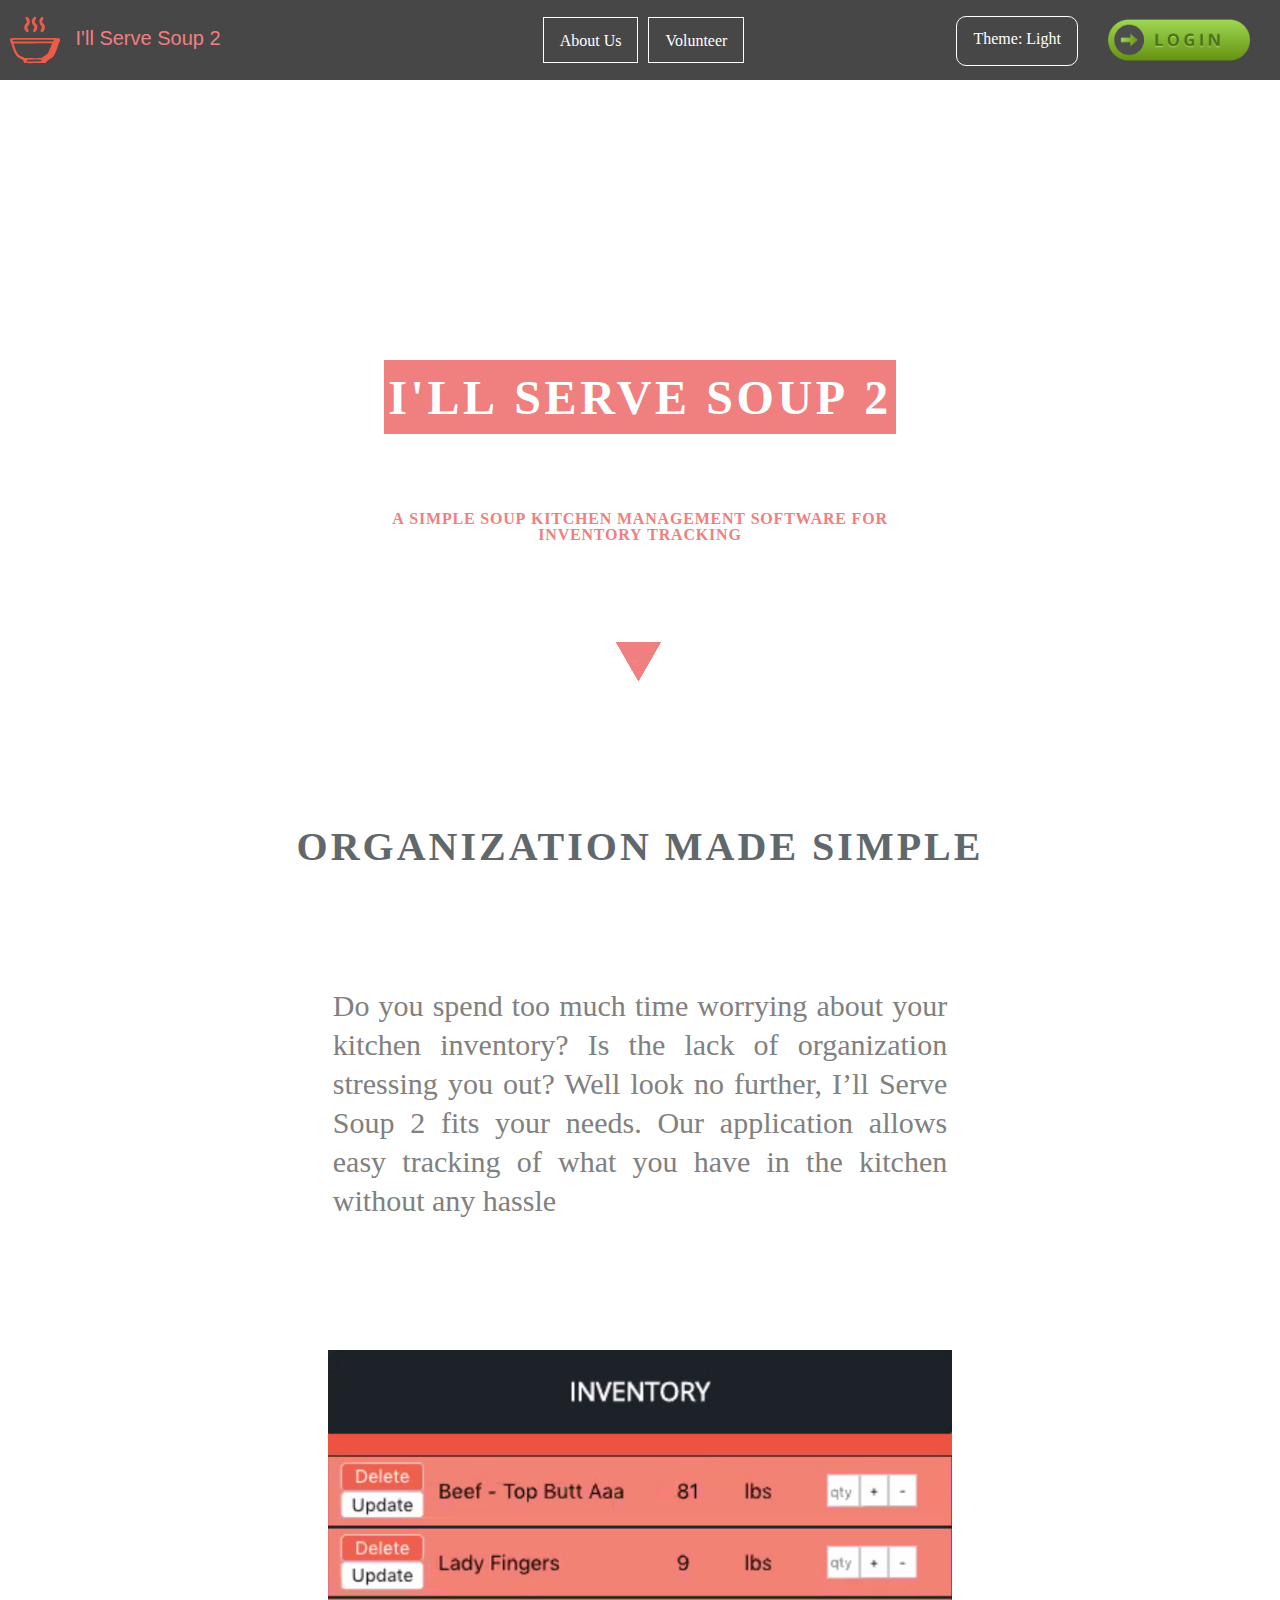
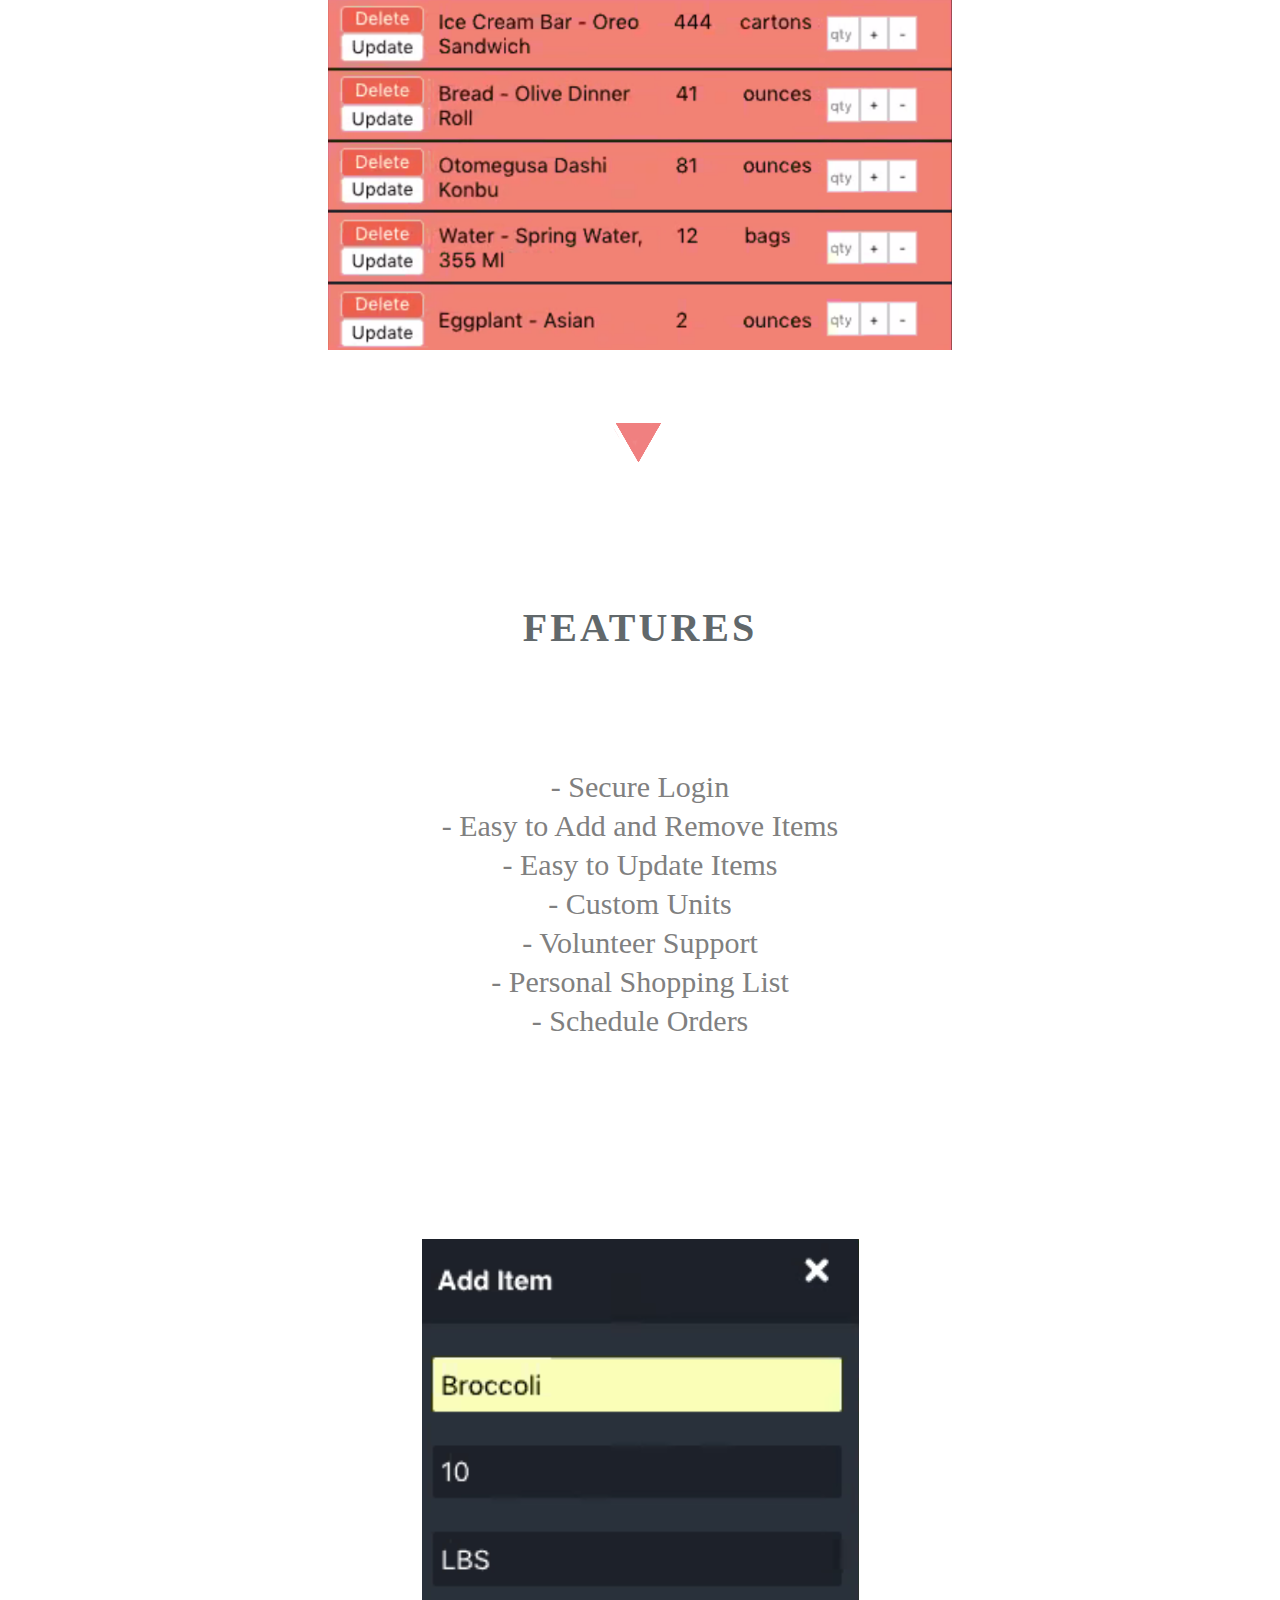
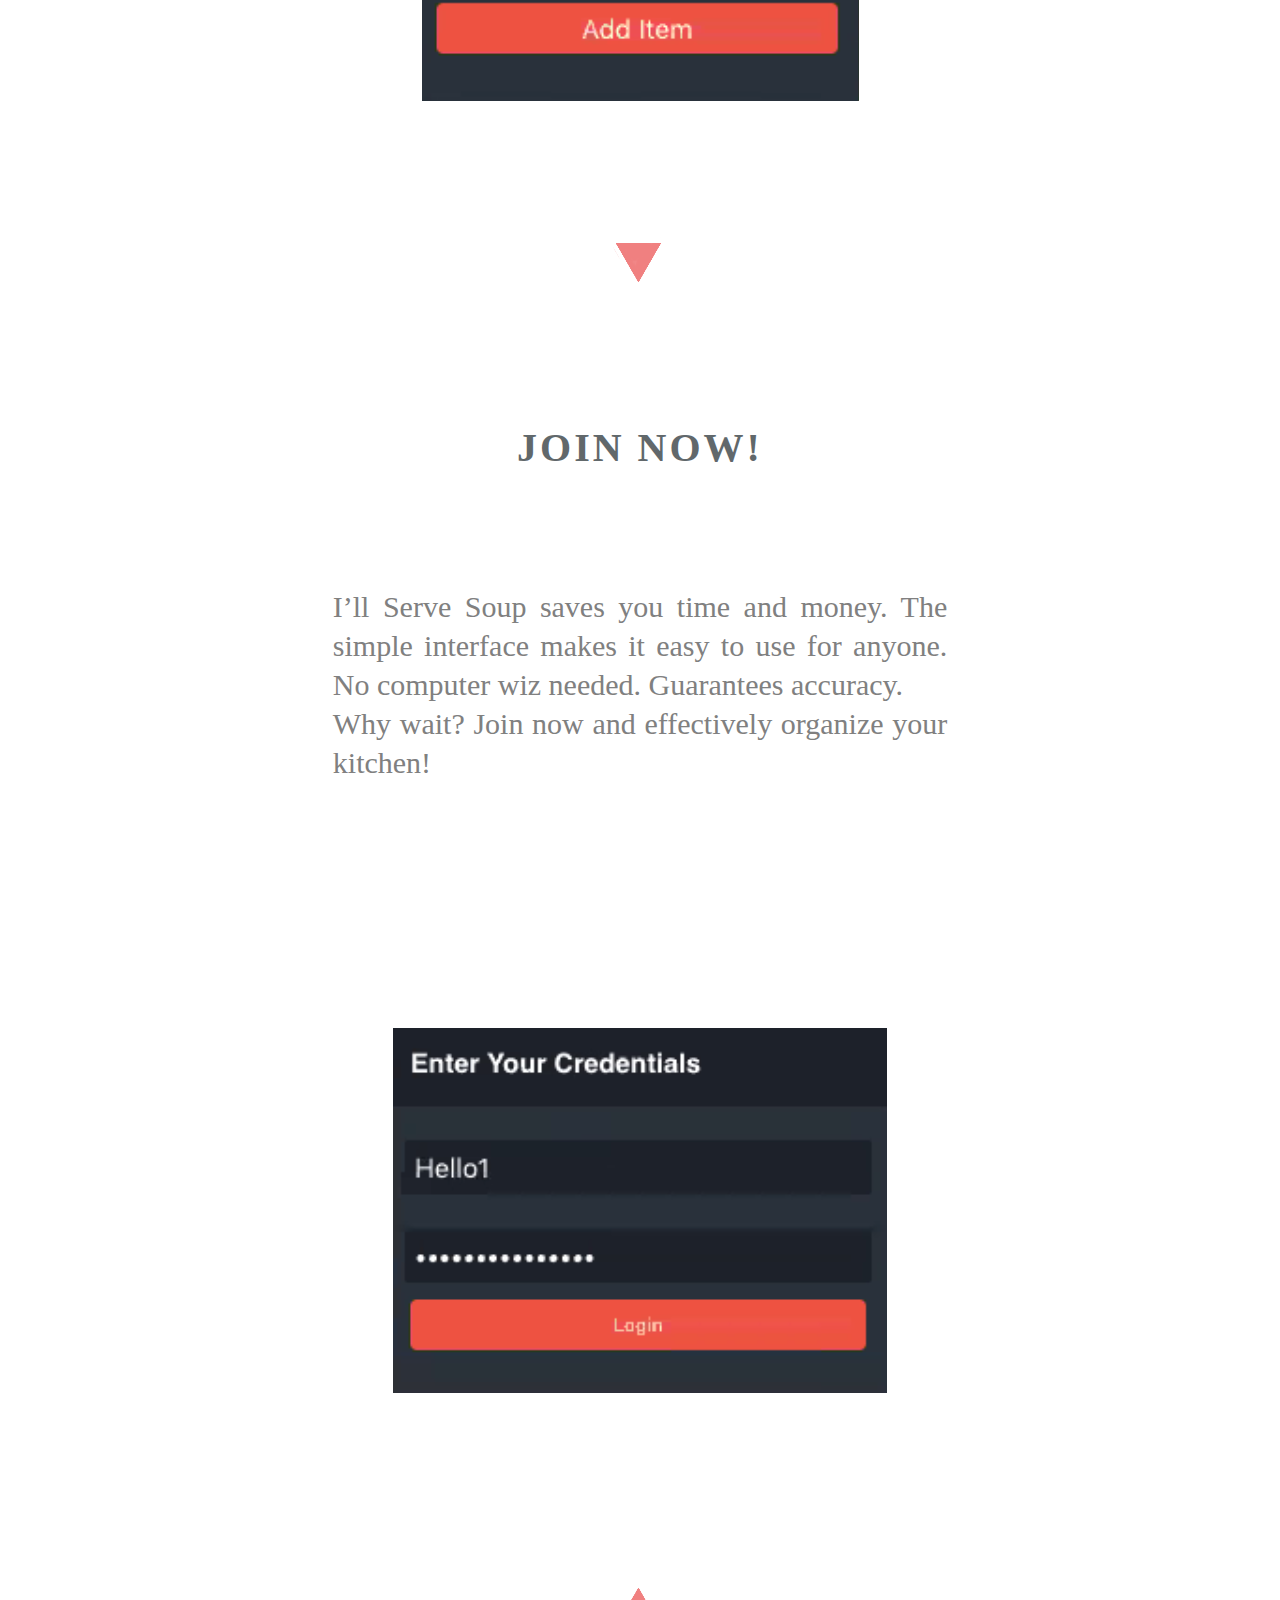
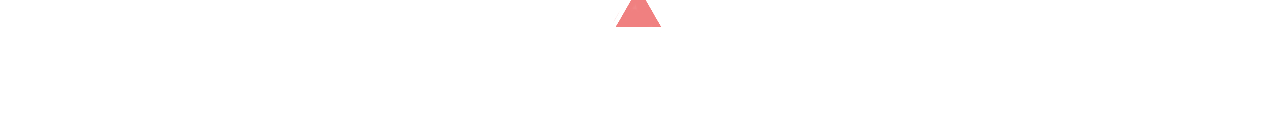
==== commit 491ad1b6: "updated text and images, might change images again later, currently working on front end design with" ====
--- a/index.html
+++ b/index.html
@@ -9,21 +9,8 @@
         <link rel="stylesheet" href="main.css" />
         <!-- END PAGE TITLE AND SETUP -->
     </head>
-    <body background="https://media.giphy.com/media/9WC8WTZsFxkRi/giphy.gif">
-        <div id="trail"> 
-                <img src="https://media3.giphy.com/media/MmDINOMQC8cOk/source.gif"   />
-            </div>
-        <div id="bubbles">
-                <img src="http://i0.kym-cdn.com/photos/images/original/000/858/365/853.gif" alt="mlg snoop dogg" class="mlg-snoop-dogg" width="20%"/>
-                <img src="http://loomynarty420noscope.webstarts.com/uploads/tumblr_ncitcy5oJx1snslrwo1_500.gif" al="mlg noscoped" class="mlg-no-scope" width="100%"/>
-                
-            <img id="bubbleimg" src="https://static.fjcdn.com/gifs/Space+travel+or+rain+in+the+ht_0569f7_4808622.gif"/>
-        </div>
+    <body>
         <div class="everything">
-                
-            <!-- cursor trail -->
-           
-            <!-- end cursor trail -->
             <!-- NAV -->
             <div class="nav">
                 <div class="logo">
@@ -31,8 +18,8 @@
                     I'll Serve Soup 2
                 </div>
                 <div class="pages">
-                    <a href="/about.html" class="rainbow">About Us</a>
-                    <a href="/volunteer.html" class="rainbow">Volunteer</a>
+                    <a href="/about.html" class="aboutus">About Us</a>
+                    <a href="/volunteer.html" class="volunteer">Volunteer</a>
                 </div>
                 <div class="actions">
                     <a href="#" class="themeselect">Theme: Light</a>
@@ -44,13 +31,10 @@
         <section id="top" class="main-section">
             <div class="name">
                 <!-- COMPANY NAME AND SLOGAN -->
-                <h1 id="titlesoup" class="rainbow">I'll Serve Soup 2</h1>
-
-
-                
+                <h1 id="titlesoup">I'll Serve Soup 2</h1>
                 <!-- OPTIONAL H2 THAT ADDS A WHITE BAR BELOW -->
                 <!-- <h2>_________________</h2> -->
-                <h3 class="rainbow">A simple soup kitchen management software for inventory tracking</h3>
+                <h3>A simple soup kitchen management software for inventory tracking</h3>
                 <!-- END COMPANY NAME AND SLOGAN -->
                 <!-- FIRST SCROLL BUTTON -->
                 <div class="scroll">
@@ -65,10 +49,10 @@
             
             <!-- FIRST CONTENT -->
             <div class="content">
-                <h4 class="rainbow" id="t1">Organization Made Simple</h4>
-                <p class="rainbow" id="p1">Do you spend too much time worrying about your kitchen inventory? Is the lack of organization stressing you out? Well look no further, I’ll Serve Soup 2 fits your needs. Our application allows easy tracking of what you have in the kitchen without any hassle</p>
+                <h4 class="header4" id="t1">Organization Made Simple</h4>
+                <p class="ptag" id="p1">Do you spend too much time worrying about your kitchen inventory? Is the lack of organization stressing you out? Well look no further, I’ll Serve Soup 2 fits your needs. Our application allows easy tracking of what you have in the kitchen without any hassle</p>
                 <div class="image-container">
-                    <img class="phimg1" id="loading"  src="/images/phimg.png">
+                    <img class="phimg1" src="/images/inventory.png">
                 </div>
                 <!-- SCROLL BUTTON -->
                 <div class="scroll">
@@ -83,11 +67,11 @@
         <section class="body-section">
                 <!-- START CONTENT -->
                 <div class="content">
-                    <h4 class="rainbow" id="t2">Features</h4>
-                    <p class="rainbow">- Secure Login<br>- Easy to Add and Remove Items<br>- Easy to Update Items<br>- Custom Units<br>- Volunteer Support<br>- Personal Shopping List<br>- Schedule Orders<br>- Unlimited Inventories</p>
+                    <h4 class="header4" id="t2">Features</h4>
+                    <p class="ptag" id="p2">- Secure Login<br>- Easy to Add and Remove Items<br>- Easy to Update Items<br>- Custom Units<br>- Volunteer Support<br>- Personal Shopping List<br>- Schedule Orders</p>
                     
                     <div class="image-container">
-                        <img class="phimg2" id="loading" src="/images/phimg.png">
+                        <img class="phimg2" src="/images/add.png">
                     </div>
                     <!-- START SCROLL -->
                     <div class="scroll">
@@ -103,10 +87,10 @@
             
                 <!-- START CONTENT -->
                 <div class="content">
-                    <h4 class="rainbow" id="t3">Join Now!</h4>
-                    <p class="rainbow" id="p3">I’ll Serve Soup saves you time and money. The simple interface makes it easy to use for anyone. No computer wiz needed. Guarantees accuracy.<br>Why wait? Join now and effectively organize your kitchen!</p>
+                    <h4 class="header4" id="t3">Join Now!</h4>
+                    <p class="ptag" id="p3">I’ll Serve Soup saves you time and money. The simple interface makes it easy to use for anyone. No computer wiz needed. Guarantees accuracy.<br>Why wait? Join now and effectively organize your kitchen!</p>
                     <div class="image-container">
-                        <img class="phimg3" id="loading" src="/images/phimg.png">
+                        <a href="https://ill-serve-soup-2.netlify.com/" target="_blank"><img class="phimg3" src="/images/loginpage.png"></a>
                     </div>
                     <!-- START SCROLL -->
                     <div class="scroll">
@@ -121,7 +105,7 @@
         <!-- COPYRIGHT -->
         <section>
             <div class="footer">
-                <h6 class="rainbow">© Copyright - I'll Serve Soup 2</h6>
+                <h6>© Copyright - I'll Serve Soup 2</h6>
             </div>
         </section>
         <!-- END COPYRIGHT -->
--- a/main.css
+++ b/main.css
@@ -97,6 +97,7 @@
 	bottom: 0;
     right: 0;
 }
+
 
 #loading {
     -webkit-animation: rotation 0.5s infinite linear;
